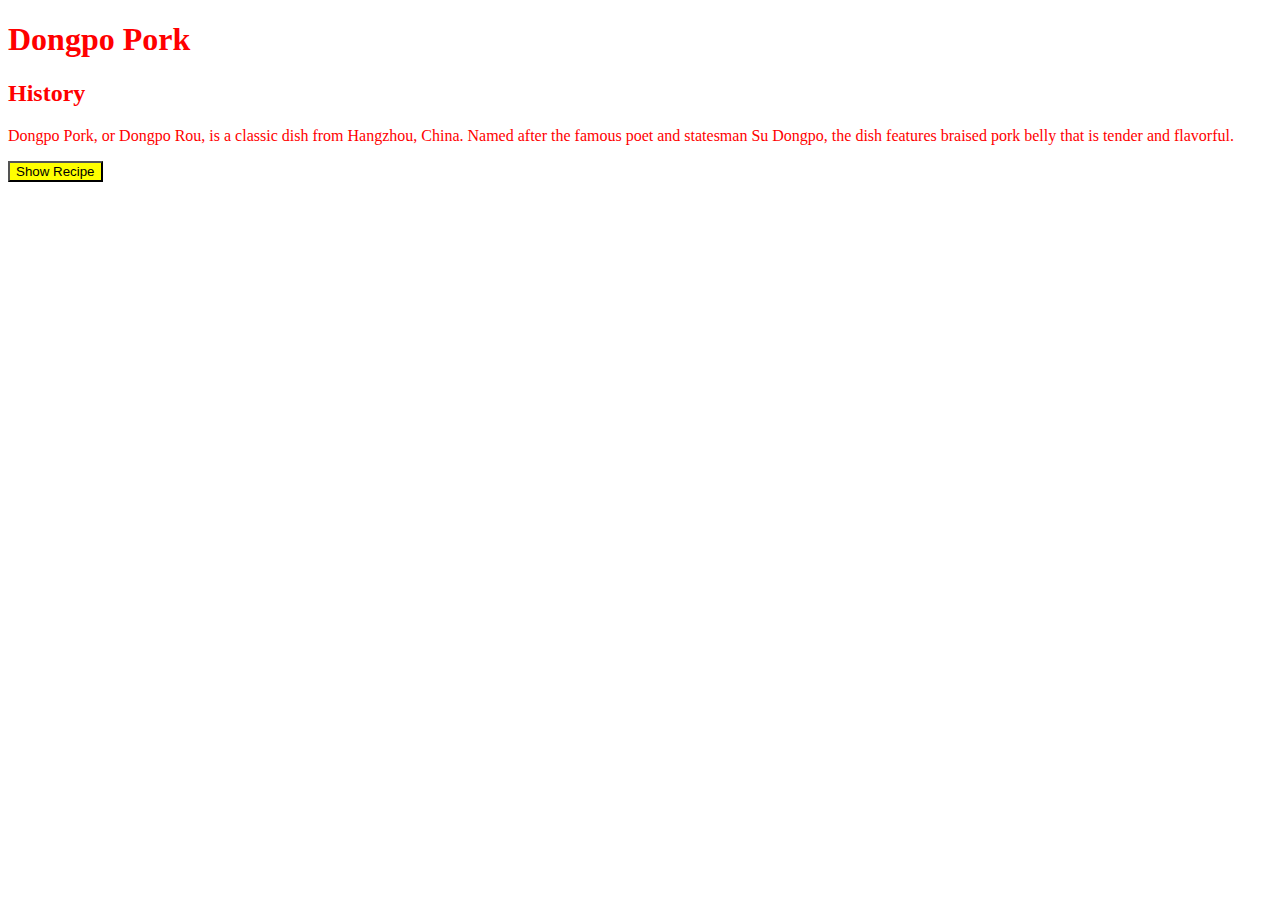
==== index.html @ 24cec24f "Update index.html" ====
<!DOCTYPE html>
<html lang="en">
<head>
    <meta charset="UTF-8">
    <meta name="viewport" content="width=device-width, initial-scale=1.0">
    <title>Dongpo Pork</title>
                <link rel="stylesheet" type="text/css" href="style.css">
</head>
<body>
<h1>Dongpo Pork</h1>
    <h2>History</h2>
    <p>Dongpo Pork, or Dongpo Rou, is a classic dish from Hangzhou, China. Named after the famous poet and statesman Su Dongpo, the dish features braised pork belly that is tender and flavorful.</p>
    <button style="background-color: yellow;" onclick="openModal()">Show Recipe</button>
    <div id="recipeModal" style="display:none;">
        <h2>Recipe</h2>
        <p>Ingredients:</p>
        <ul>
            <li>1 kg pork belly</li>
            <li>100 ml Shaoxing wine</li>
            <li>100 g rock sugar</li>
            <li>4-5 slices ginger</li>
            <li>2-3 green onions</li>
            <li>Soy sauce to taste</li>
            <li>Water</li>
        </ul>
        <p>Instructions:</p>
        <ol>
            <li>Blanch the pork belly in boiling water for a few minutes, then drain.</li>
            <li>In a pot, heat a bit of oil and dissolve the rock sugar to create caramel.</li>
            <li>Add the pork belly to the pot, then add the Shaoxing wine, ginger, and green onions.</li>
            <li>Pour in enough water to cover the pork, then add soy sauce to taste.</li>
            <li>Cover and simmer on low heat for about 1.5 to 2 hours until the pork is tender.</li>
            <li>Serve hot, preferably with steamed rice.</li>
        </ol>
    </div>
        <script src="script.js"></script>
    

</body>
</html>
---- style.css ----
body {
    background-color: pale cyan;
    color: red;
}
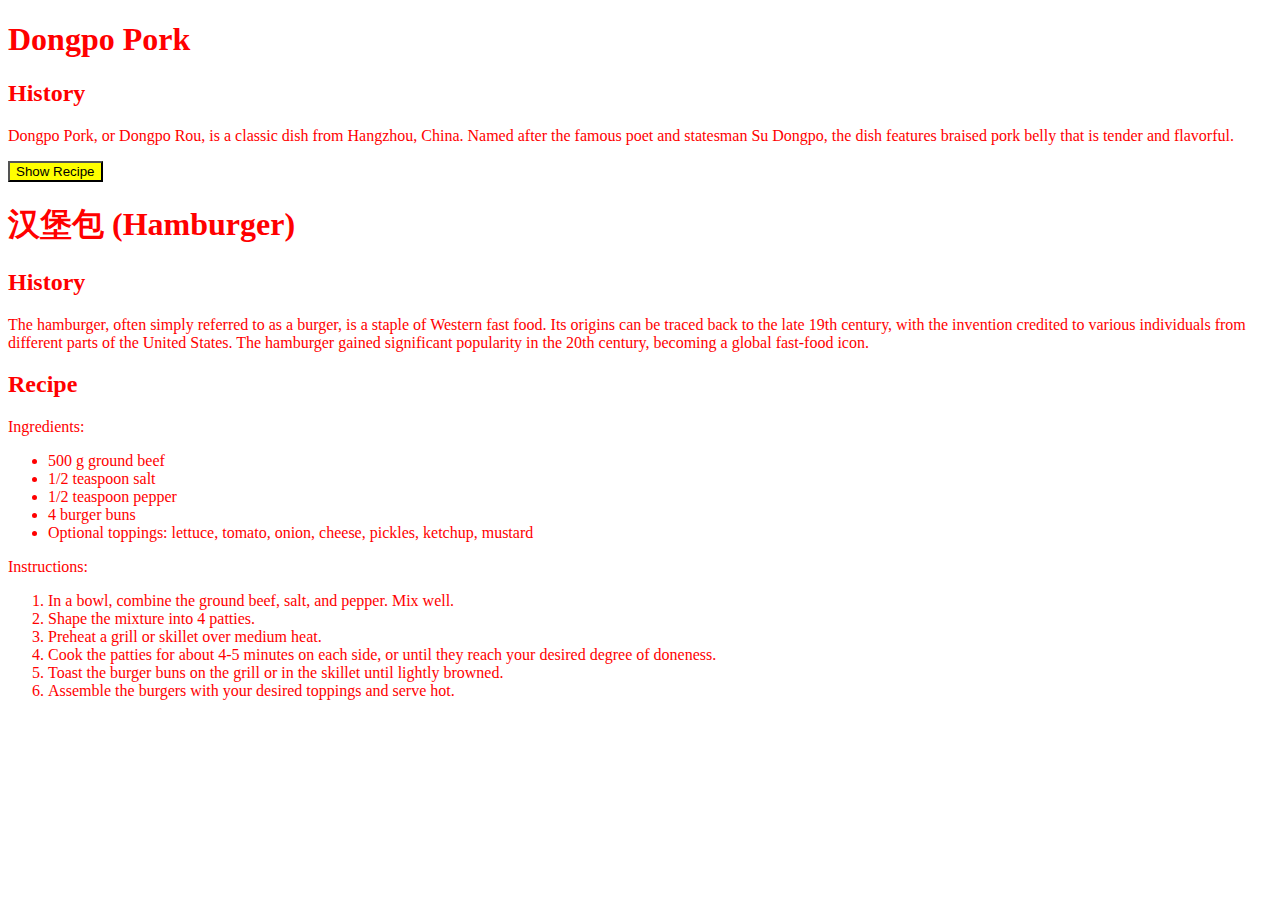
==== commit 8b7f96ed: "Merge pull request #8 from oneday2321/feature/hamburger-history-recipe" ====
--- a/index.html
+++ b/index.html
@@ -3,7 +3,7 @@
 <head>
     <meta charset="UTF-8">
     <meta name="viewport" content="width=device-width, initial-scale=1.0">
-    <title>Dongpo Pork</title>
+    <title>Dongpo Pork123</title>
                 <link rel="stylesheet" type="text/css" href="style.css">
 </head>
 <body>
@@ -33,8 +33,28 @@
             <li>Serve hot, preferably with steamed rice.</li>
         </ol>
     </div>
-        <script src="script.js"></script>
-    
-
+            <script src="script.js"></script>
+    <h1>汉堡包 (Hamburger)</h1>
+        <h2>History</h2>
+        <p>The hamburger, often simply referred to as a burger, is a staple of Western fast food. Its origins can be traced back to the late 19th century, with the invention credited to various individuals from different parts of the United States. The hamburger gained significant popularity in the 20th century, becoming a global fast-food icon.</p>
+        <h2>Recipe</h2>
+        <p>Ingredients:</p>
+        <ul>
+            <li>500 g ground beef</li>
+            <li>1/2 teaspoon salt</li>
+            <li>1/2 teaspoon pepper</li>
+            <li>4 burger buns</li>
+            <li>Optional toppings: lettuce, tomato, onion, cheese, pickles, ketchup, mustard</li>
+        </ul>
+        <p>Instructions:</p>
+        <ol>
+            <li>In a bowl, combine the ground beef, salt, and pepper. Mix well.</li>
+            <li>Shape the mixture into 4 patties.</li>
+            <li>Preheat a grill or skillet over medium heat.</li>
+            <li>Cook the patties for about 4-5 minutes on each side, or until they reach your desired degree of doneness.</li>
+            <li>Toast the burger buns on the grill or in the skillet until lightly browned.</li>
+            <li>Assemble the burgers with your desired toppings and serve hot.</li>
+        </ol>
+    </body>
 </body>
 </html>
--- a/style.css
+++ b/style.css
@@ -1,4 +1,4 @@
 body {
     background-color: pale cyan;
     color: red;
-}+}
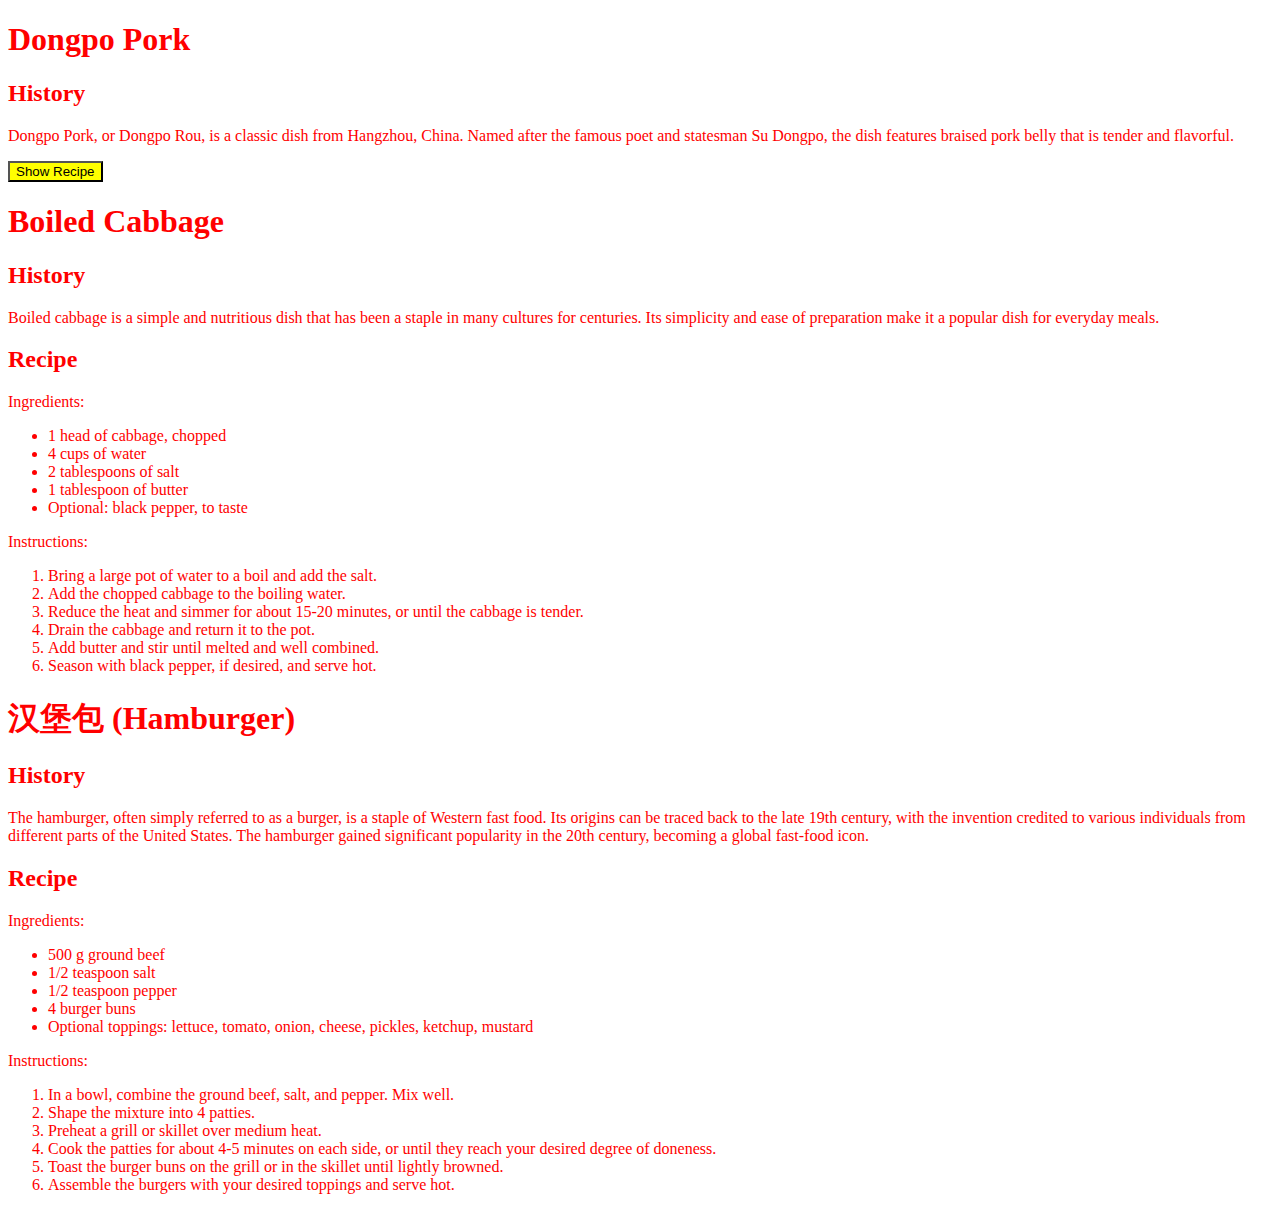
==== commit 7e62548f: "feat: add boiled cabbage recipe section to homepage with styling and interactivity" ====
--- a/index.html
+++ b/index.html
@@ -3,7 +3,7 @@
 <head>
     <meta charset="UTF-8">
     <meta name="viewport" content="width=device-width, initial-scale=1.0">
-    <title>Dongpo Pork123</title>
+    <title>Dongpo Pork</title>
                 <link rel="stylesheet" type="text/css" href="style.css">
 </head>
 <body>
@@ -33,28 +33,48 @@
             <li>Serve hot, preferably with steamed rice.</li>
         </ol>
     </div>
-            <script src="script.js"></script>
-    <h1>汉堡包 (Hamburger)</h1>
+        <script src="script.js"></script>
+        <h1>Boiled Cabbage</h1>
         <h2>History</h2>
-        <p>The hamburger, often simply referred to as a burger, is a staple of Western fast food. Its origins can be traced back to the late 19th century, with the invention credited to various individuals from different parts of the United States. The hamburger gained significant popularity in the 20th century, becoming a global fast-food icon.</p>
+        <p>Boiled cabbage is a simple and nutritious dish that has been a staple in many cultures for centuries. Its simplicity and ease of preparation make it a popular dish for everyday meals.</p>
         <h2>Recipe</h2>
         <p>Ingredients:</p>
         <ul>
-            <li>500 g ground beef</li>
-            <li>1/2 teaspoon salt</li>
-            <li>1/2 teaspoon pepper</li>
-            <li>4 burger buns</li>
-            <li>Optional toppings: lettuce, tomato, onion, cheese, pickles, ketchup, mustard</li>
+            <li>1 head of cabbage, chopped</li>
+            <li>4 cups of water</li>
+            <li>2 tablespoons of salt</li>
+            <li>1 tablespoon of butter</li>
+            <li>Optional: black pepper, to taste</li>
         </ul>
         <p>Instructions:</p>
         <ol>
-            <li>In a bowl, combine the ground beef, salt, and pepper. Mix well.</li>
-            <li>Shape the mixture into 4 patties.</li>
-            <li>Preheat a grill or skillet over medium heat.</li>
-            <li>Cook the patties for about 4-5 minutes on each side, or until they reach your desired degree of doneness.</li>
-            <li>Toast the burger buns on the grill or in the skillet until lightly browned.</li>
-            <li>Assemble the burgers with your desired toppings and serve hot.</li>
+            <li>Bring a large pot of water to a boil and add the salt.</li>
+            <li>Add the chopped cabbage to the boiling water.</li>
+            <li>Reduce the heat and simmer for about 15-20 minutes, or until the cabbage is tender.</li>
+            <li>Drain the cabbage and return it to the pot.</li>
+            <li>Add butter and stir until melted and well combined.</li>
+            <li>Season with black pepper, if desired, and serve hot.</li>
         </ol>
-    </body>
+        <h1>汉堡包 (Hamburger)</h1>
+            <h2>History</h2>
+            <p>The hamburger, often simply referred to as a burger, is a staple of Western fast food. Its origins can be traced back to the late 19th century, with the invention credited to various individuals from different parts of the United States. The hamburger gained significant popularity in the 20th century, becoming a global fast-food icon.</p>
+            <h2>Recipe</h2>
+            <p>Ingredients:</p>
+            <ul>
+                <li>500 g ground beef</li>
+                <li>1/2 teaspoon salt</li>
+                <li>1/2 teaspoon pepper</li>
+                <li>4 burger buns</li>
+                <li>Optional toppings: lettuce, tomato, onion, cheese, pickles, ketchup, mustard</li>
+            </ul>
+            <p>Instructions:</p>
+            <ol>
+                <li>In a bowl, combine the ground beef, salt, and pepper. Mix well.</li>
+                <li>Shape the mixture into 4 patties.</li>
+                <li>Preheat a grill or skillet over medium heat.</li>
+                <li>Cook the patties for about 4-5 minutes on each side, or until they reach your desired degree of doneness.</li>
+                <li>Toast the burger buns on the grill or in the skillet until lightly browned.</li>
+                <li>Assemble the burgers with your desired toppings and serve hot.</li>
+            </ol>
 </body>
 </html>
--- a/style.css
+++ b/style.css
@@ -2,3 +2,32 @@
     background-color: pale cyan;
     color: red;
 }
+
+.recipe {
+    font-family: Arial, sans-serif;
+    margin-bottom: 20px;
+}
+
+.recipe h1 {
+    font-size: 2em;
+    color: dark green;
+}
+
+.recipe h2 {
+    font-size: 1.5em;
+    color: dark green;
+}
+
+.recipe p {
+    color: dark green;
+}
+
+.recipe ul, .recipe ol {
+    margin: 10px 0;
+    padding-left: 20px;
+}
+
+.recipe li {
+    color: dark green;
+    margin-bottom: 5px;
+}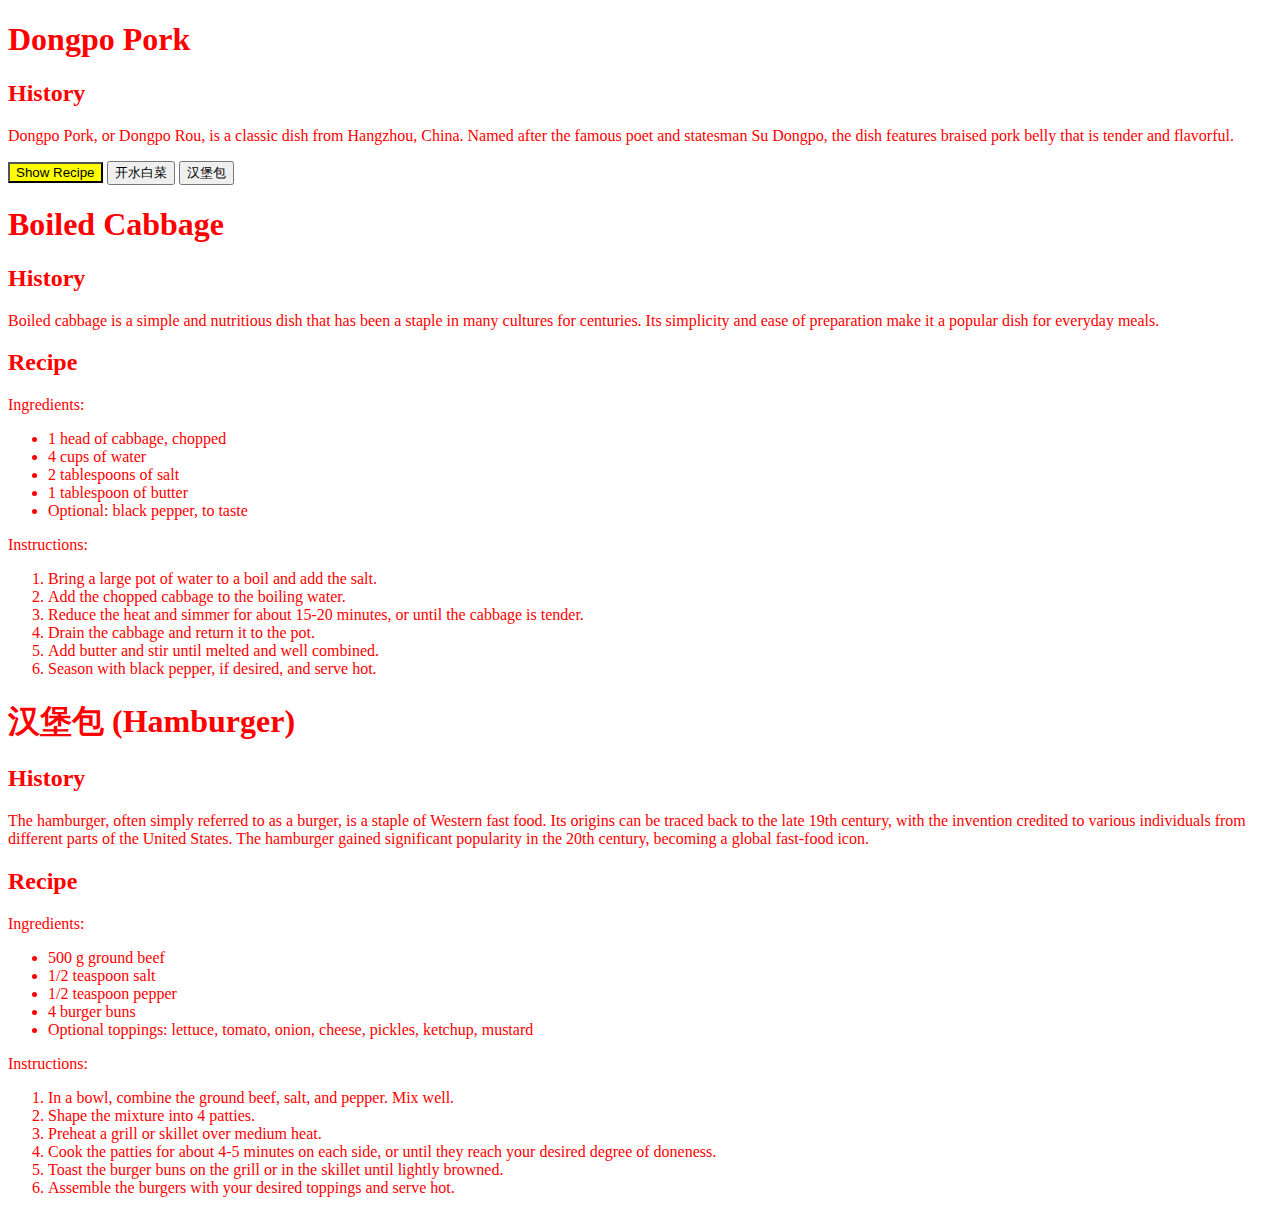
==== commit cdf78a8b: "Merge pull request #11 from oneday2321/feature/add-recipe-buttons" ====
--- a/index.html
+++ b/index.html
@@ -11,6 +11,8 @@
     <h2>History</h2>
     <p>Dongpo Pork, or Dongpo Rou, is a classic dish from Hangzhou, China. Named after the famous poet and statesman Su Dongpo, the dish features braised pork belly that is tender and flavorful.</p>
     <button style="background-color: yellow;" onclick="openModal()">Show Recipe</button>
+    <button id="btn-白菜">开水白菜</button>
+    <button id="btn-汉堡包">汉堡包</button>
     <div id="recipeModal" style="display:none;">
         <h2>Recipe</h2>
         <p>Ingredients:</p>
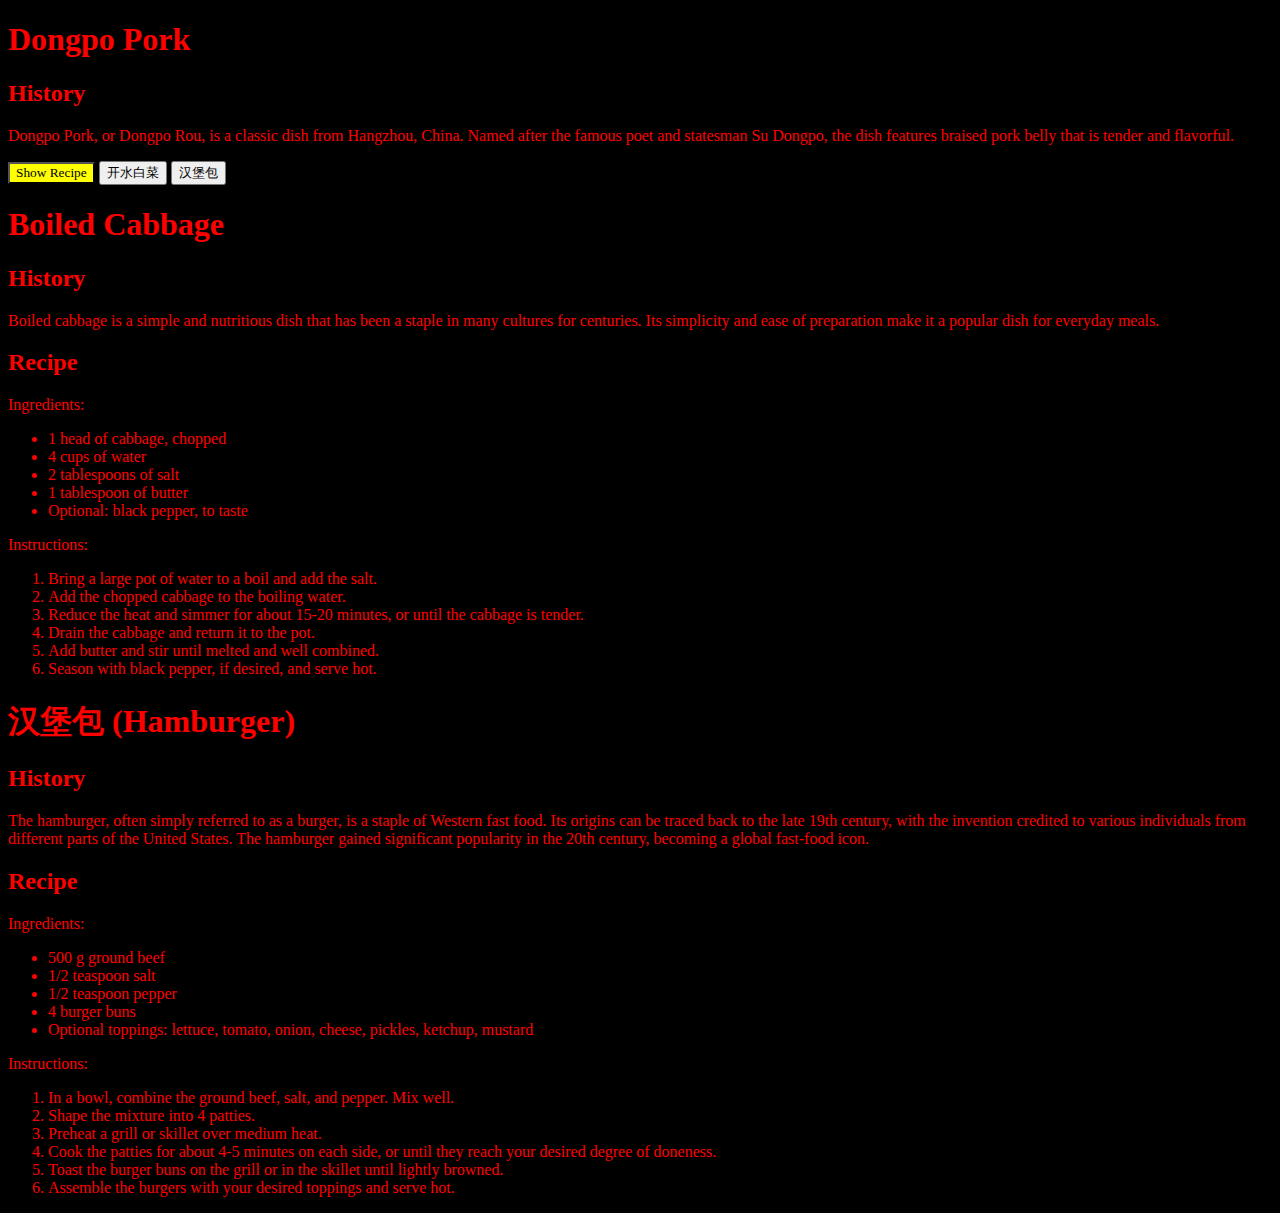
==== commit fae4531d: "Update font to KaiTi in HTML and CSS for consistency across elements" ====
--- a/index.html
+++ b/index.html
@@ -10,9 +10,9 @@
 <h1>Dongpo Pork</h1>
     <h2>History</h2>
     <p>Dongpo Pork, or Dongpo Rou, is a classic dish from Hangzhou, China. Named after the famous poet and statesman Su Dongpo, the dish features braised pork belly that is tender and flavorful.</p>
-    <button style="background-color: yellow;" onclick="openModal()">Show Recipe</button>
-    <button id="btn-白菜">开水白菜</button>
-    <button id="btn-汉堡包">汉堡包</button>
+<button style="background-color: yellow; font-family: KaiTi;" onclick="openModal()">Show Recipe</button>
+    <button id="btn-白菜" style="font-family: KaiTi;">开水白菜</button>
+    <button id="btn-汉堡包" style="font-family: KaiTi;">汉堡包</button>
     <div id="recipeModal" style="display:none;">
         <h2>Recipe</h2>
         <p>Ingredients:</p>
--- a/style.css
+++ b/style.css
@@ -1,10 +1,10 @@
 body {
-    background-color: pale cyan;
+    background-color: black;
     color: red;
 }
 
 .recipe {
-    font-family: Arial, sans-serif;
+    font-family: KaiTi;
     margin-bottom: 20px;
 }
 
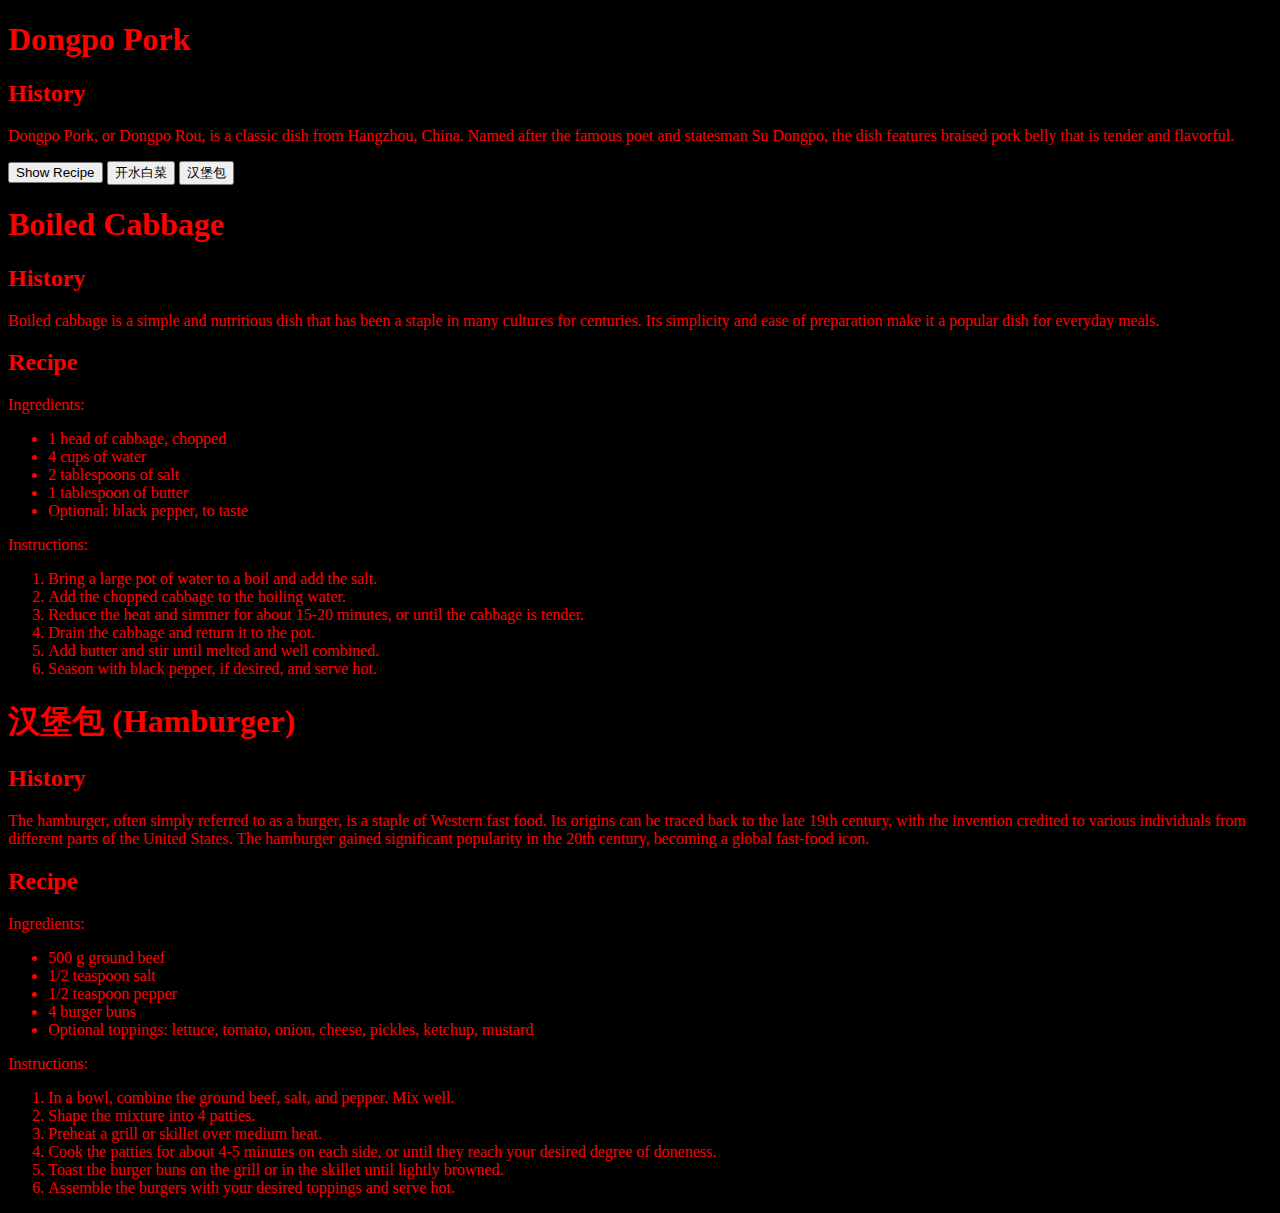
==== commit 45816aac: "Merge branch 'master' into chore/init-clacky-env" ====
--- a/index.html
+++ b/index.html
@@ -7,13 +7,14 @@
                 <link rel="stylesheet" type="text/css" href="style.css">
 </head>
 <body>
-<h1>Dongpo Pork</h1>
+<section>
+    <h1>Dongpo Pork</h1>
     <h2>History</h2>
     <p>Dongpo Pork, or Dongpo Rou, is a classic dish from Hangzhou, China. Named after the famous poet and statesman Su Dongpo, the dish features braised pork belly that is tender and flavorful.</p>
-<button style="background-color: yellow; font-family: KaiTi;" onclick="openModal()">Show Recipe</button>
-    <button id="btn-白菜" style="font-family: KaiTi;">开水白菜</button>
-    <button id="btn-汉堡包" style="font-family: KaiTi;">汉堡包</button>
-    <div id="recipeModal" style="display:none;">
+    <button class="btn-show-recipe" onclick="openModal()">Show Recipe</button>
+    <button id="btn-白菜">开水白菜</button>
+    <button id="btn-汉堡包">汉堡包</button>
+    <div id="recipeModal" class="modal" style="display:none;">
         <h2>Recipe</h2>
         <p>Ingredients:</p>
         <ul>
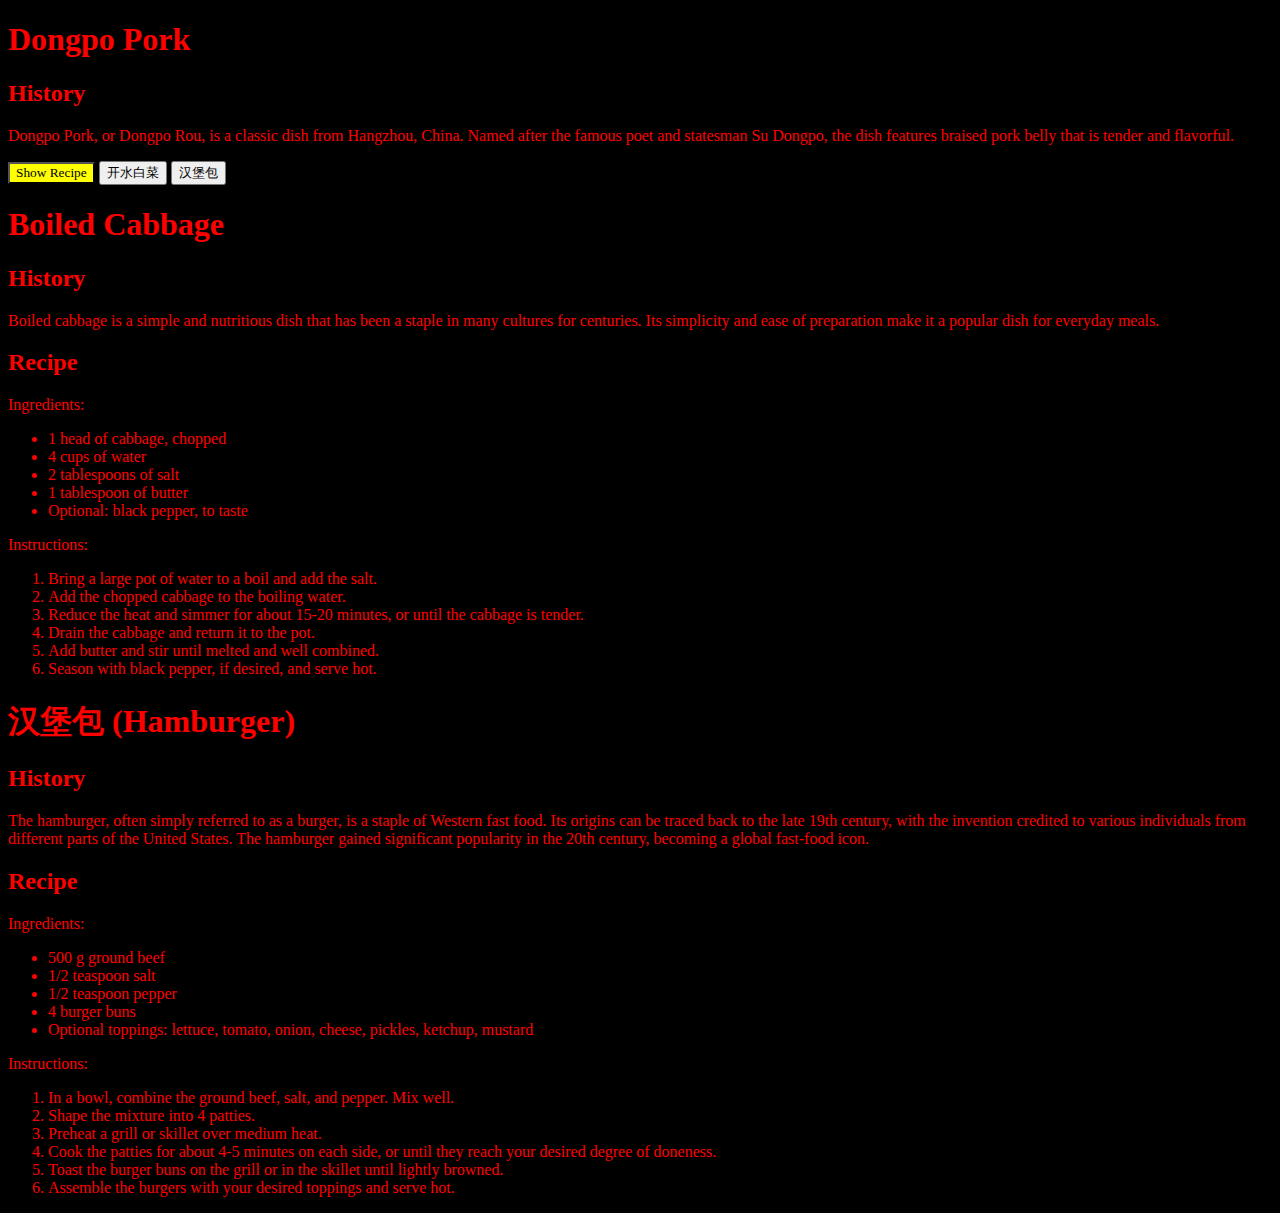
==== commit e2bfa8c8: "Merge branch 'master' into feature/change-font-to-kaiti" ====
--- a/index.html
+++ b/index.html
@@ -11,10 +11,10 @@
     <h1>Dongpo Pork</h1>
     <h2>History</h2>
     <p>Dongpo Pork, or Dongpo Rou, is a classic dish from Hangzhou, China. Named after the famous poet and statesman Su Dongpo, the dish features braised pork belly that is tender and flavorful.</p>
-    <button class="btn-show-recipe" onclick="openModal()">Show Recipe</button>
-    <button id="btn-白菜">开水白菜</button>
-    <button id="btn-汉堡包">汉堡包</button>
-    <div id="recipeModal" class="modal" style="display:none;">
+<button style="background-color: yellow; font-family: KaiTi;" onclick="openModal()">Show Recipe</button>
+    <button id="btn-白菜" style="font-family: KaiTi;">开水白菜</button>
+    <button id="btn-汉堡包" style="font-family: KaiTi;">汉堡包</button>
+    <div id="recipeModal" style="display:none;">
         <h2>Recipe</h2>
         <p>Ingredients:</p>
         <ul>
